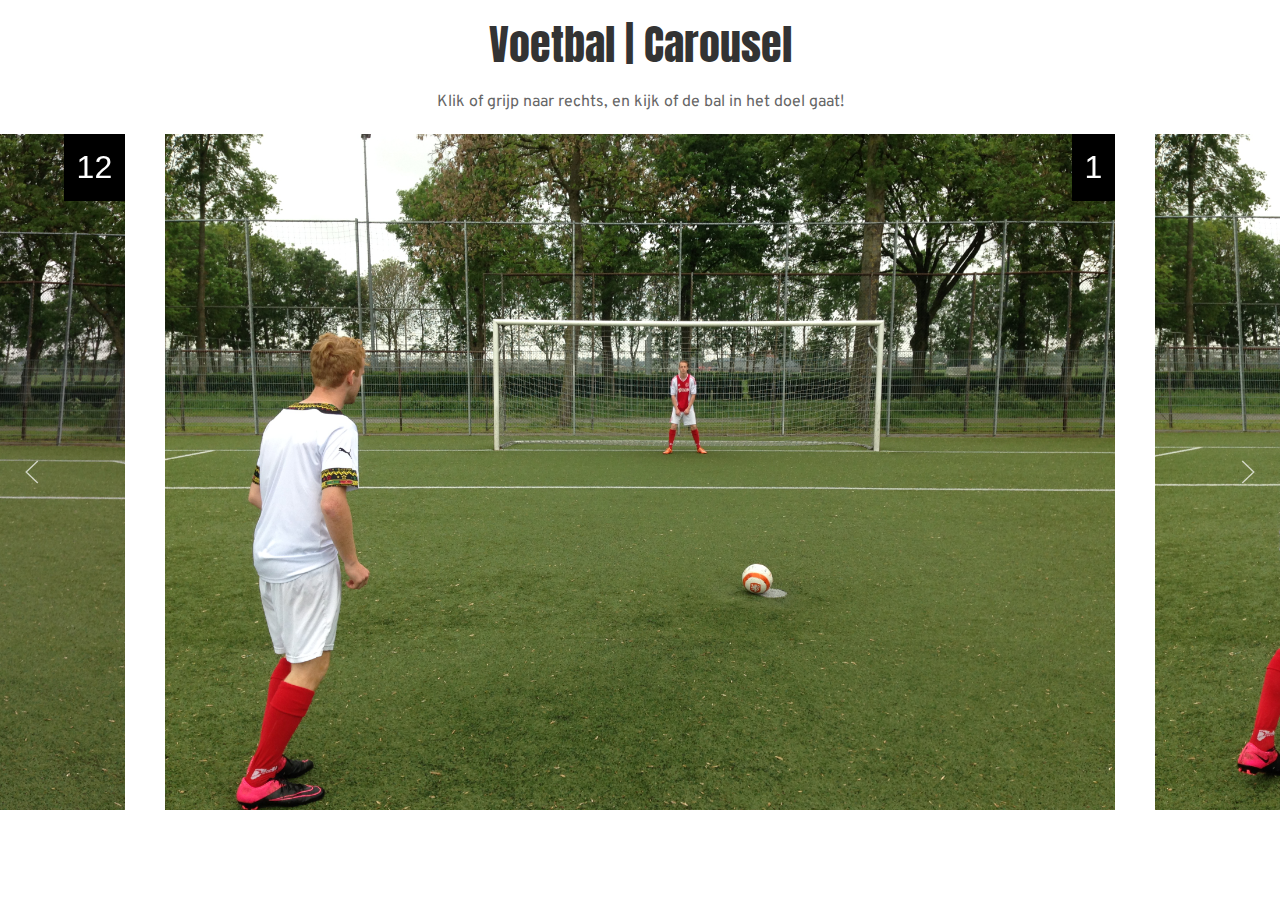
==== opdracht2/index.html @ ecb1913f "Opdracht 2 - Carousel begonnen" ====
<html lang="nl">
<head>
  <meta charset="utf-8">
  <meta name="viewport" content="width=device-width, initial-scale=1">
  <title>Voetbal | Carousel</title>
  <link rel="stylesheet" href="css/style.css">

  <!-- UI Kit -->
  <link rel="stylesheet" href="css/uikit.css">

  <!-- Fonts -->
  <link href="https://fonts.googleapis.com/css?family=Anton|Overpass&display=swap" rel="stylesheet">
</head>

  <body>

    <div class="intro">
      <h1>Voetbal | Carousel</h1>
      <p>Klik of grijp naar rechts, en kijk of de bal in het doel gaat!</p>
    </div>

    <div class="slider uk-position-relative uk-visible-toggle uk-light" tabindex="-1" uk-slider="center: true" autoplay draggable>

        <ul class="uk-slider-items uk-grid uk-grid-match" uk-height-viewport="offset-top: true; offset-bottom: 10">
            <li class="uk-width-3-4">
                <div class="uk-cover-container">
                    <img src="images/1.jpeg" alt="" uk-cover>
                    <div class="uk-position-right uk-panel"><h2>1</h2></div>
                </div>
            </li>
            <li class="uk-width-3-4">
                <div class="uk-cover-container">
                    <img src="images/2.jpeg" alt="" uk-cover>
                    <div class="uk-position-right uk-panel"><h2>2</h2></div>
                </div>
            </li>
            <li class="uk-width-3-4">
                <div class="uk-cover-container">
                    <img src="images/3.jpeg" alt="" uk-cover>
                    <div class="uk-position-right uk-panel"><h2>3</h2></div>
                </div>
            </li>
            <li class="uk-width-3-4">
                <div class="uk-cover-container">
                    <img src="images/4.jpeg" alt="" uk-cover>
                    <div class="uk-position-right uk-panel"><h2>4</h2></div>
                </div>
            </li>
            <li class="uk-width-3-4">
                <div class="uk-cover-container">
                    <img src="images/5.jpeg" alt="" uk-cover>
                    <div class="uk-position-right uk-panel"><h2>5</h2></div>
                </div>
            </li>
            <li class="uk-width-3-4">
                <div class="uk-cover-container">
                    <img src="images/6.jpeg" alt="" uk-cover>
                    <div class="uk-position-right uk-panel"><h2>6</h2></div>
                </div>
            </li>
            <li class="uk-width-3-4">
                <div class="uk-cover-container">
                    <img src="images/7.jpeg" alt="" uk-cover>
                    <div class="uk-position-right uk-panel"><h2>7</h2></div>
                </div>
            </li>
            <li class="uk-width-3-4">
                <div class="uk-cover-container">
                    <img src="images/8.jpeg" alt="" uk-cover>
                    <div class="uk-position-right uk-panel"><h2>8</h2></div>
                </div>
            </li>
            <li class="uk-width-3-4">
                <div class="uk-cover-container">
                    <img src="images/9.jpeg" alt="" uk-cover>
                    <div class="uk-position-right uk-panel"><h2>9</h2></div>
                </div>
            </li>
            <li class="uk-width-3-4">
                <div class="uk-cover-container">
                    <img src="images/10.jpeg" alt="" uk-cover>
                    <div class="uk-position-right uk-panel"><h2>10</h2></div>
                </div>
            </li>
            <li class="uk-width-3-4">
                <div class="uk-cover-container">
                    <img src="images/11.jpeg" alt="" uk-cover>
                    <div class="uk-position-right uk-panel"><h2>11</h2></div>
                </div>
            </li>
            <li class="uk-width-3-4">
                <div class="uk-cover-container">
                    <img src="images/12.jpeg" alt="" uk-cover>
                    <div class="uk-position-right uk-panel"><h2>12</h2></div>
                </div>
            </li>
        </ul>

        <a class="uk-position-center-left uk-position-small" href="#" uk-slidenav-previous uk-slider-item="previous"></a>
        <a class="uk-position-center-right uk-position-small" href="#" uk-slidenav-next uk-slider-item="next"></a>

    </div>


    <script src="js/uikit.js" type="text/javascript"></script>
  </body>

</html>
---- opdracht2/css/style.css ----
.slider{
  cursor: grab;
}

.slider:active{
  cursor: grabbing;
}

.intro{
  text-align: center;
}

.intro h1{
  margin-top: 20px;
  font-family: 'Anton';
}

.intro p{
  font-family: Overpass;
}

h2{
  background-color: #000;
  padding: .4em;
}
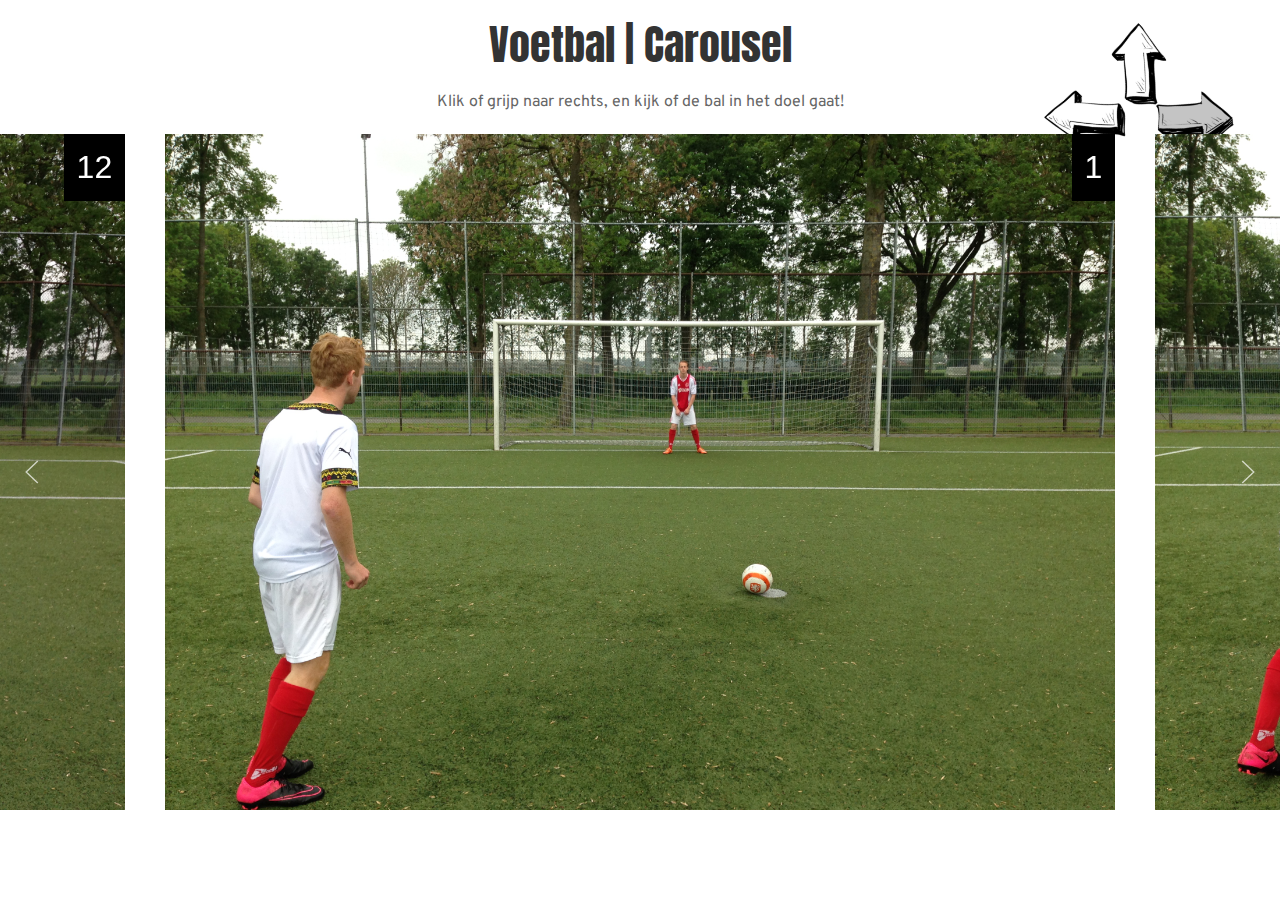
==== commit 244da7d4: "Aanpassingen in de README + Website" ====
--- a/opdracht2/index.html
+++ b/opdracht2/index.html
@@ -18,6 +18,10 @@
       <h1>Voetbal | Carousel</h1>
       <p>Klik of grijp naar rechts, en kijk of de bal in het doel gaat!</p>
     </div>
+
+    <iframe src="https://giphy.com/embed/9Dcojv08eS34eNQ3Nh" frameBorder="0" class="giphy-embed" allowFullScreen></iframe>
+
+    <img class="arrow" src="images/arrow-right.gif" alt="">
 
     <div class="slider uk-position-relative uk-visible-toggle uk-light" tabindex="-1" uk-slider="center: true" autoplay draggable>
 
@@ -103,6 +107,7 @@
 
 
     <script src="js/uikit.js" type="text/javascript"></script>
+    <script src="js/script.js" type="text/javascript"></script>
   </body>
 
 </html>
--- a/opdracht2/css/style.css
+++ b/opdracht2/css/style.css
@@ -23,3 +23,17 @@
   background-color: #000;
   padding: .4em;
 }
+
+.giphy-embed{
+  position: absolute;
+  left: 0;
+  top: -30px;
+  transform: scaleX(-1);
+}
+
+.arrow{
+  position: absolute;
+  right: 0;
+  top: -5px;
+  height: 20%;
+}
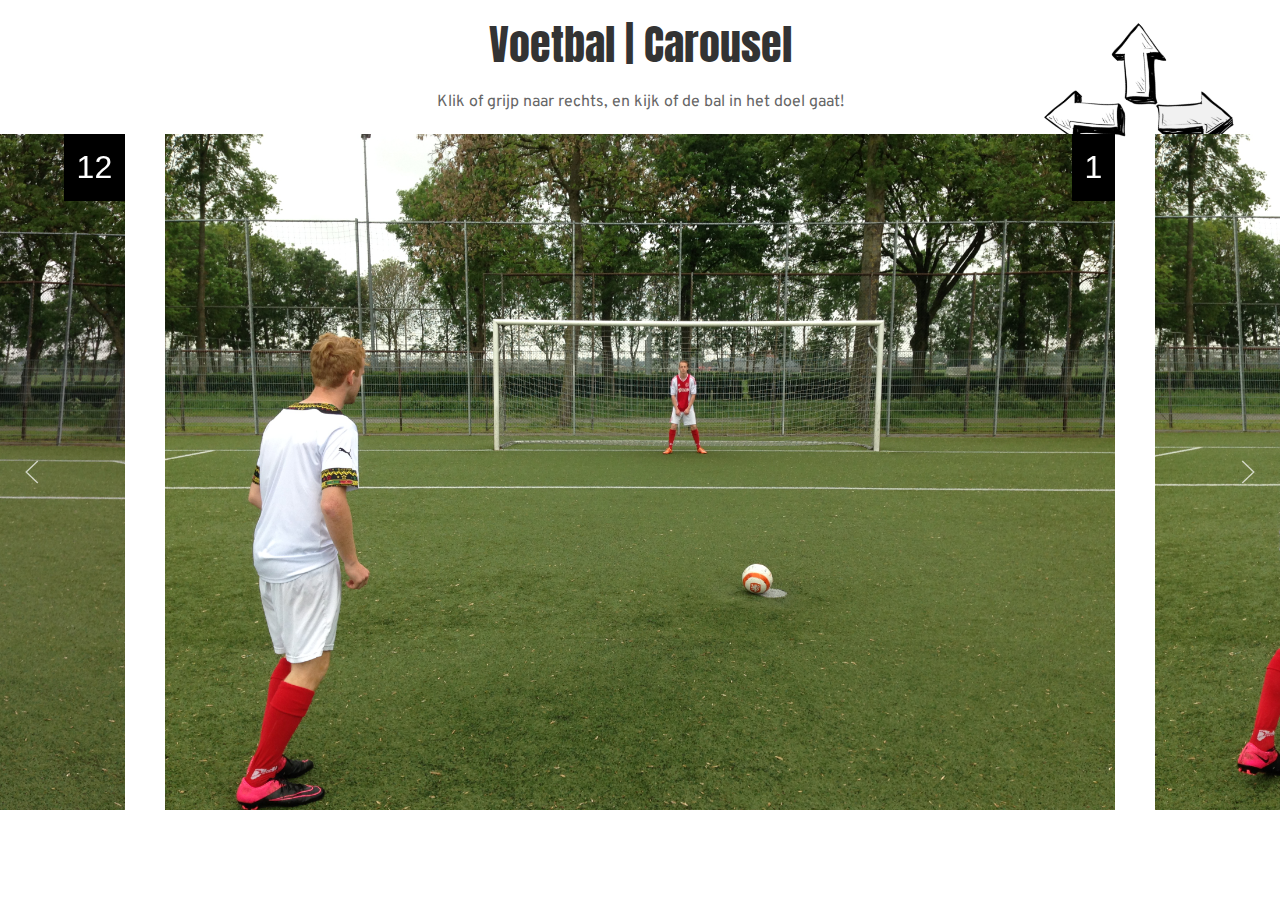
==== commit d16ede94: "Javascript omgegooid" ====
--- a/opdracht2/index.html
+++ b/opdracht2/index.html
@@ -100,8 +100,8 @@
             </li>
         </ul>
 
-        <a class="uk-position-center-left uk-position-small" href="#" uk-slidenav-previous uk-slider-item="previous"></a>
-        <a class="uk-position-center-right uk-position-small" href="#" uk-slidenav-next uk-slider-item="next"></a>
+        <a id="vorige" class="vorige uk-position-center-left uk-position-small" href="#" uk-slidenav-previous uk-slider-item="previous"></a>
+        <a id="volgende" class="volgende uk-position-center-right uk-position-small" href="#" uk-slidenav-next uk-slider-item="next"></a>
 
     </div>
 
